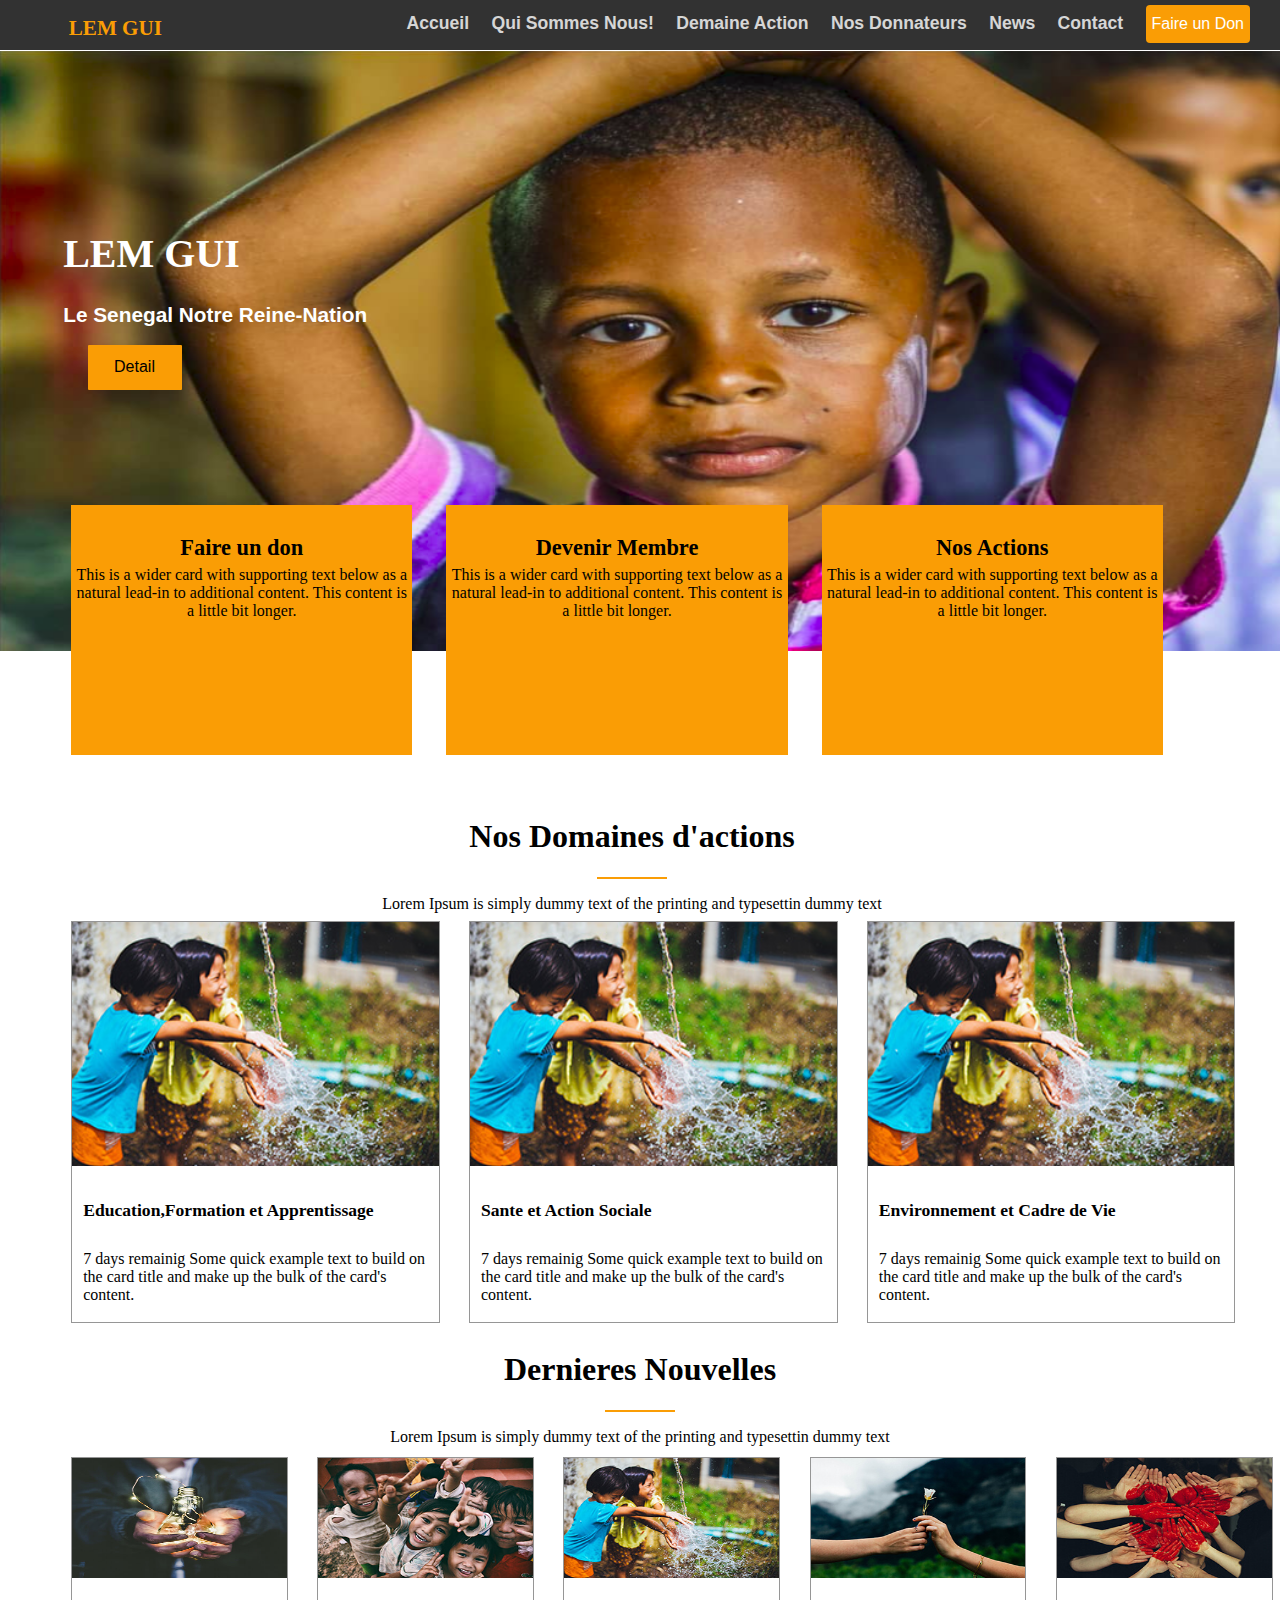
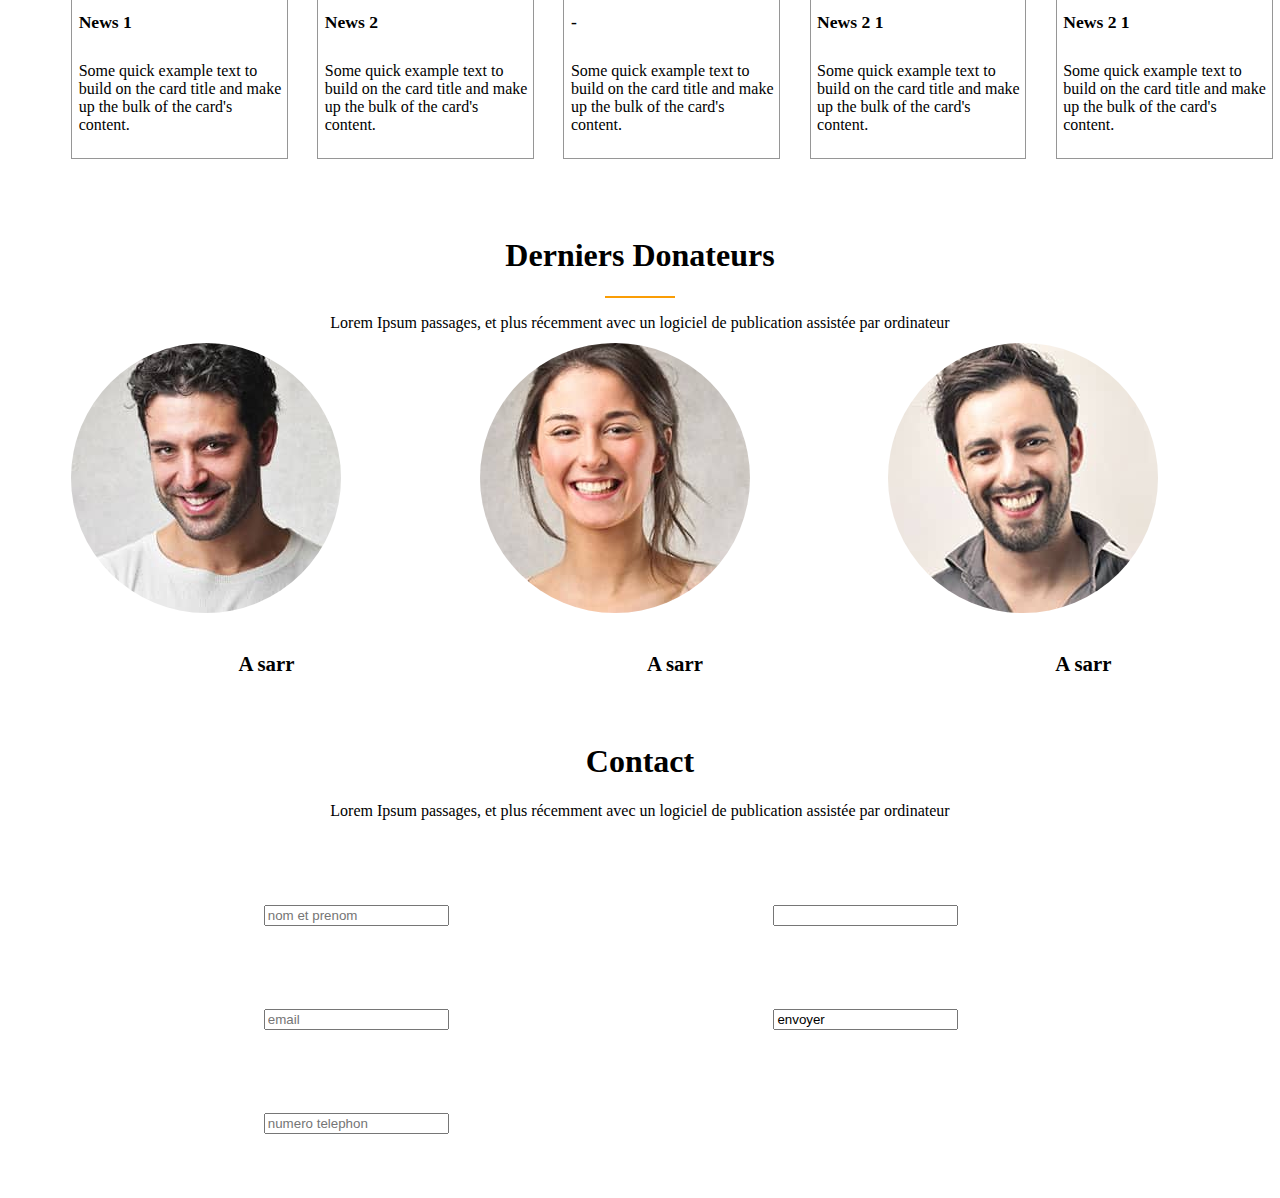
==== index.html @ d09dd041 "php 1.0" ====
<!DOCTYPE html>
<html>
    <head>
        <title>mon prmier site</title>
        <meta charset="utf-8" />
        <!-- <meta name="viewport" content="width=device-width, initial-scale=1.0"/>
        <link rel="stylesheet" href="css/bootstrap.min.css"/>
        <script type="text/javascript" src="js/bootstrap.min.js"></script> -->
        <link rel="stylesheet" href="css/style.css"/>
        
    </head>
    <body>
        <div class="page">
                <header>
                 <nav>
                    <div class="lemgui">
                       <p>LEM GUI</p>
                    </div>
                    
                     <ul>
                        <li ><a  href="#">Accueil</a></li>
                        <li ><a  href="#">Qui Sommes Nous!</a></li>
                        <li ><a  href="#">Demaine Action</a></li>
                        <li ><a  href="#">Nos Donnateurs</a></li>
                        <li ><a  href="#">News</a></li>
                        <li ><a  href="#">Contact</a></li>
                    </ul>
                       <button class="don"><a href="#">Faire un Don</a></button> 
                    </nav>
                </header> 
                <div class="bannier">
                    <div class="description">
                    <h1>LEM GUI</h1>
                    <h2>Le Senegal Notre Reine-Nation</h2>
                    <button class="detail"><a href="#">Detail</a></button>  
                    </div>
                    
                    <img src="image/fd.png" alt="image" width="102%" height="600px">
                    
                <div class="para">
                <div class="paragraphe1">
                    <h4>Faire un don</h4>
                    <p>This is a wider card with supporting text below as a natural lead-in to additional content. This content is a little bit longer.</p>
                </div>
                <div class="paragraphe2">
                    <h4>Devenir Membre</h4>
                    <p>This is a wider card with supporting text below as a natural lead-in to additional content. This content is a little bit longer.</p>
                </div>
                <div class="paragraphe3">
                    <h4>Nos Actions</h4>
                    <p>This is a wider card with supporting text below as a natural lead-in to additional content. This content is a little bit longer.</p>
                </div>
                </div>
                <div class="domaine">
                 <h4>Nos Domaines d'actions</h4>  
                 <div class="ligne"></div> 
                 <p>Lorem Ipsum is simply dummy text of the printing and typesettin dummy text</p>
                </div>
  </div> 
              <div class="section1">
                <section>
                    <article>
                      <img src="image/enfant.jpg" alt="img"  width="100%"; /> 
                     <a href="#"><h5>Education,Formation et Apprentissage</h5></a>
                      <p>7 days remainig
Some quick example text to build on the card title and make up the bulk of the card's content.</p>
                    </article>
                    <article>
                      <img src="image/enfant.jpg" alt="img"  width="100%";/>  
                     <a href="#"><h5>Sante et Action Sociale</h5></a>
                      <p>7 days remainig
Some quick example text to build on the card title and make up the bulk of the card's content.</p>
                    </article>
                    <article>
                      <img src="image/enfant.jpg" alt="img"  width="100%";/> 
                      <a href="#"><h5>Environnement et Cadre de Vie</h5></a>
                      <p>7 days remainig
Some quick example text to build on the card title and make up the bulk of the card's content.</p> 
                    </article>

                </section>
                </div>
                <div class="nouvelle">
                 <h4>Dernieres Nouvelles</h4>  
                 <div class="ligne"></div> 
                 <p>Lorem Ipsum is simply dummy text of the printing and typesettin dummy text</p>
                </div>
                 <div class="section2">
                  <section>
                    <article class="news1">
                      <img src="image/lampe.jpg" alt="img" width="100%" height="40%"; /> 
                     <a href="#"><h5>News 1</h5></a>
                      <p>Some quick example text to build on the card title and make up the bulk of the card's content.</p>
                    </article>
                    <article class="news2">
                      <img src="image/enfants.jpg" alt="img" width="100%" height="40%";/>  
                     <a href="#"><h5>News 2</h5></a>
                      <p>Some quick example text to build on the card title and make up the bulk of the card's content.</p>
                    </article>
                    <article class="news3">
                      <img src="image/enfant.jpg" alt="img" width="100%" height="40%";/> 
                      <h5>-</h5>
                      <p>Some quick example text to build on the card title and make up the bulk of the card's content.</p> 
                    
                    </article>
                      <article class="news6">
                      <img src="image/fleur.jpg" alt="img" width="100%" height="40%";/>
                      <h5>News 2 1</h5>  
                     <p>Some quick example text to build on the card title and make up the bulk of the card's content.</p>
                    </article>
                       <article class="news6">
                      <img src="image/mainrouge.jpg" alt="img" width="100%" height="40%";/>
                      <h5>News 2 1</h5>  
                     <p>Some quick example text to build on the card title and make up the bulk of the card's content.</p>
                    </article>

                </section></div>
              <div class="donnateur">
                 <h4>Derniers Donateurs</h4>  
                 <div class="ligne"></div> 
                 <p>Lorem Ipsum passages, et plus récemment avec un logiciel de publication assistée par ordinateur</p>
                </div>
                     <div class="section3">
                <section>
                    <article>
                      <img src="image/1.jpg" alt="img" ; /> 
                      <h5>A sarr</h5>
                    </article>
                    <article>
                      <img src="image/2.jpg" alt="img" ;/>  
                       <h5>A sarr</h5>
                    </article>
                    <article>
                      <img src="image/3.jpg" alt="img" ;/> 
                       <h5>A sarr</h5>
                    </article>

                </section>
                </div>
                <div class="contact">
                 <h4>Contact</h4>  
                 <p>Lorem Ipsum passages, et plus récemment avec un logiciel de publication assistée par ordinateur</p>
                </div>
                <div class="formulaire">
                    <form method="post" action="#">
                       
                           <table> <tr>
                                <td><input type="text" name="nom-prenom" placeholder="nom et prenom"></td></tr>
                                <tr><td><input type="text" name="email" placeholder="email"></td></tr>
                                <tr><td><input type="text" name="tel" placeholder="numero telephon"></td></tr></table>
                           <table>
                            <tr><td><input type="text-area" name="txt" ></td></tr>
                                <tr><td><input type="text" value="envoyer"></td></tr>
                            </table> 
                        
                    </form>
                </div>
            </div>

        
        
    </body>
</html>
---- css/style.css ----
.page{

    margin: auto;

}
header{
    background: #323232;
    border-bottom: 2px solid white;
    height:50px;
    /*position:relative;*/
    position: absolute;
    top: 0px;
    right:0px;
    left: 0px;
   
}
nav{
    position: relative;
    top:-5px;
    right:30px;
    text-align:right;
    font-size:1.1em;
}
nav .lemgui{
    position:absolute;
    left:-5%;
    color: #FA9D05;
    display: inline-block;
    font-weight: bold;
    font-size:1.2em; 
    width: 20%;
}

nav ul{
    display: inline-block;
    text-align: right;
}
nav button{
    background: #FA9D05;
    display: inline-block;
    height: 38px;
    border: none;
    border-radius:4px 4px 4px 4px;
  /*  position: relative;
    bottom:4px;*/
}
nav button  a{
   color: black;
    text-decoration: none;
    color: white;
    font-size:1.2em;
}
nav ul li{
    display: inline-block;
    margin-right:18px;
    font-weight: bold; 
    font-family: Helvetica,sans-serif,Arial;
}
nav ul li a{

color: white;
text-decoration: none;
opacity: 0.8;

}
nav ul li a:hover{
    color: white;
    text-decoration: none;
    background-color: black;
    }
 a{
    color: black;
    text-decoration: none;
}
  .bannier{
    position:relative;
    left:-8px;
    top:43px;
    }
  .bannier .description{
  /*    background: url('../image/fond.jpg') no-repeat;*/
  position:absolute;
  top:15%;
  left:5%;
  }  
   .bannier .description h1{
   color:white;
   font-weight:bold;
   font-family:cursive;
   font-size:2.5em;
   }
.bannier .description h2{
   color:white;
  /* font-weight:bold;*/
   font-family:Noto Sans, sans-serif;
   font-size:1.3em;
   }
   .bannier button{
    width:94px;
    height:45px;
    background-color:#FA9D05;
    position:relative;
    left:8%;
    
    border: none;
    border-radius:1px;
   }
   .bannier button a{
    font-size:1.2em;
      text-decoration: none;
      color:black;
   }
.bannier .para {
    position:relative;
    top:-150px;
    text-align:center;
}
.bannier .para .paragraphe1,.bannier .para .paragraphe2,.bannier .para .paragraphe3{
 display: inline-block;
 width:27%;
 height:250px;
 background-color: #FA9D05;
 margin-right:30px;
}
.bannier .para h4{
    font-size:1.4em;
    font-family:cursive;
}
.bannier .para p{
    padding: 5px;
    margin-top:-30px;
}
.domaine h4{
    text-align:center;
    position:relative;
    top:-130px;
    font-size:2em;
    font-weight:bold;
    font-family:cursive;
}
.domaine .ligne{
    margin:auto;
     position:relative;
    top:-150px;
    width:70px;
    height:2px;
    background-color: #FA9D05;
}
.domaine p{
    text-align:center;
    position:relative;
    top:-150px;
}
.section1 section article{
 display: inline-block;
 width:29%;
 height:400px;
 position:relative;
 left:5%;
 top:-115px;
 margin-right:2%;
 border:solid 1px #969696;
}
section article h5{
 margin-left:3%;
 font-size:1.1em;
 font-family:cursive;
}
section article p{
 margin-left:3%;
}
.nouvelle h4{
    text-align:center;
    position:relative;
    top:-130px;
    font-size:2em;
    font-weight:bold;
    font-family:cursive;
}
.nouvelle .ligne{
    margin:auto;
     position:relative;
    top:-150px;
    width:70px;
    height:2px;
    background-color: #FA9D05;
}
.nouvelle p{
    text-align:center;
    position:relative;
    top:-150px;
}

.section2 section article {
 display: inline-block;
 width:17%;
 height:300px;
position:relative;
 left:5%;
 top:-155px;
 margin-right:2%;
 margin-bottom: 10px;
 border:solid 1px #969696;

}
.donnateur h4{
    text-align:center;
    position:relative;
    top:-130px;
    font-size:2em;
    font-weight:bold;
    font-family:cursive;
}
.donnateur .ligne{
    margin:auto;
     position:relative;
    top:-150px;
    width:70px;
    height:2px;
    background-color: #FA9D05;
}
.donnateur p{
    text-align:center;
    position:relative;
    top:-150px;
}
.section3 section article {
 display: inline-block;
 width:30%;
 height:200px;
position:relative;
 left:5%;
 top:-155px;
 margin-right:2%;
 margin-bottom: 10px;
 border-radius:170px;
}
.section3 section article img{
    border-radius:170px;
    
}
.section3 section article h5{
    text-align: center;
    font-size: 1.3em;
}
.contact h4{
    text-align:center;
    position:relative;
    top:-130px;
    font-size:2em;
    font-weight:bold;
    font-family:cursive;
}

.contact p{
    text-align:center;
    position:relative;
    top:-150px;
}
.formulaire form table {
display: inline-block;
 width:40%;
 height:200px;
 position:relative;
    top:-130px;
    left:20%;
}
.formulaire form table td{
    width:40%;
    height:100px;
    font-size: 2em;
}
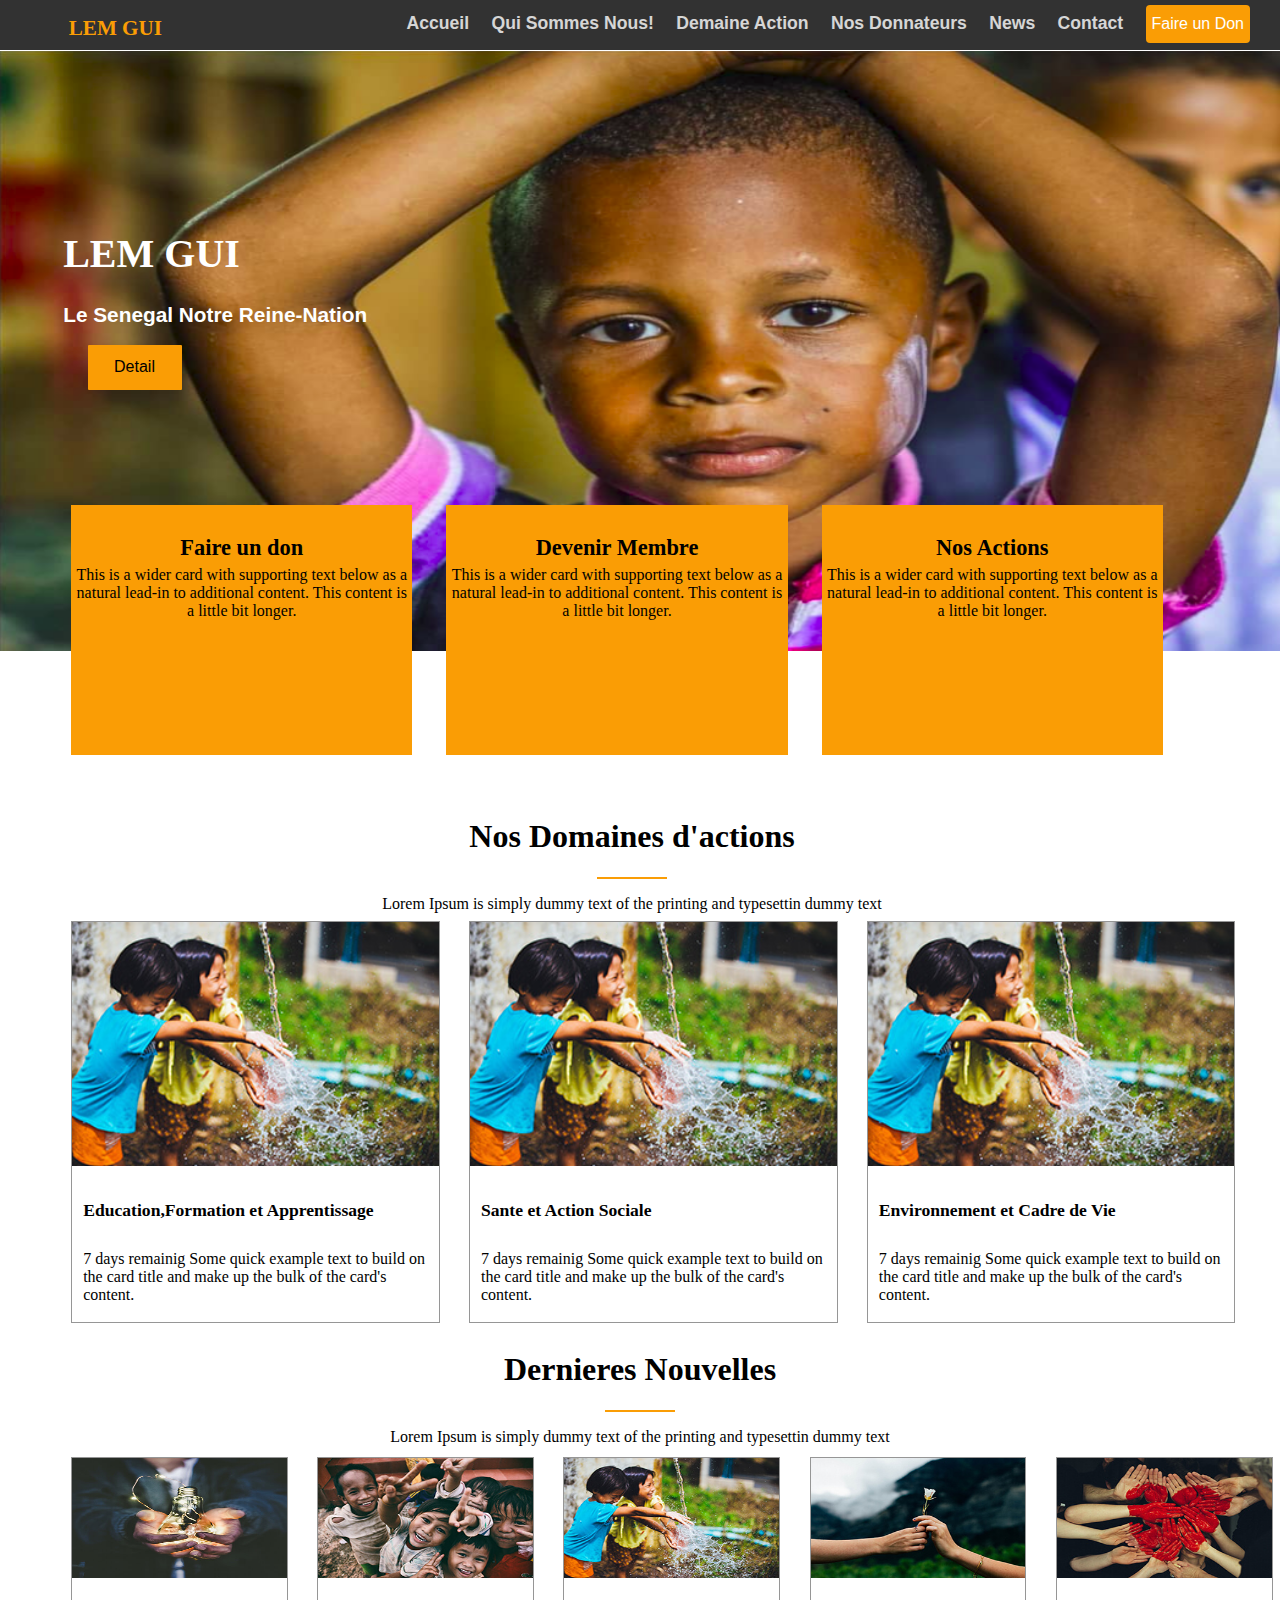
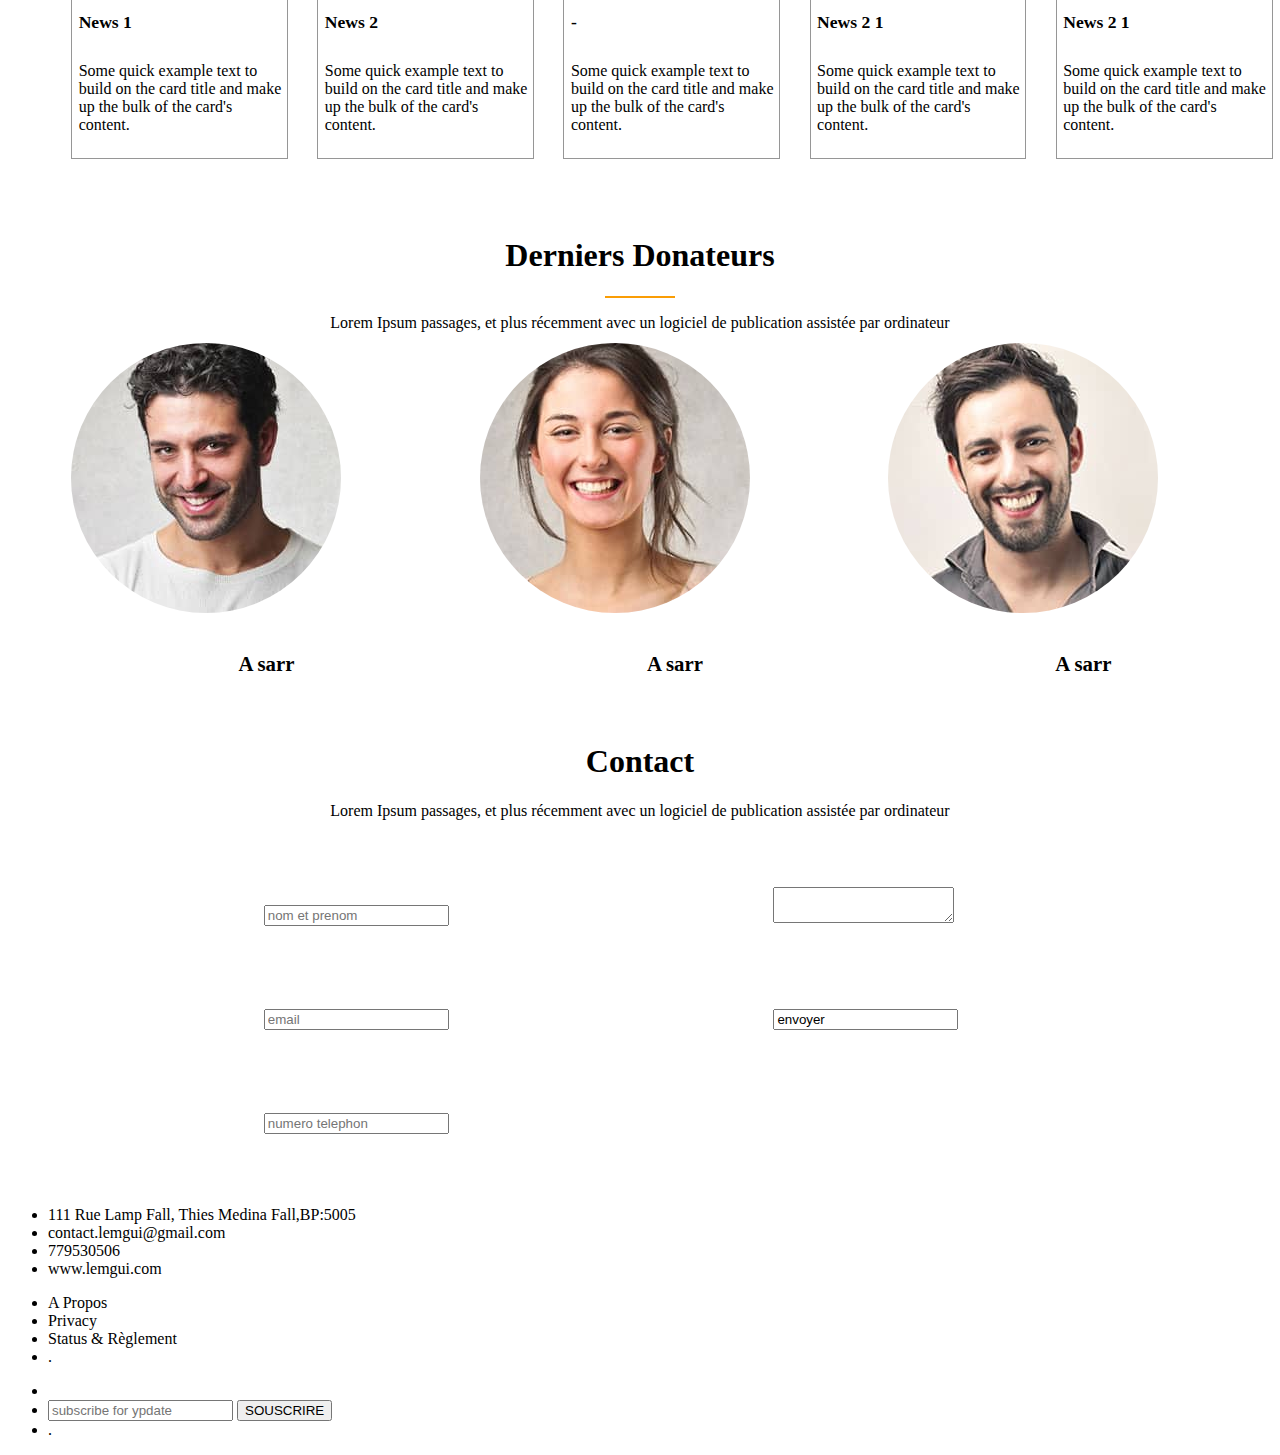
==== commit 76d10a2b: "responsive1.0" ====
--- a/index.html
+++ b/index.html
@@ -6,7 +6,8 @@
         <!-- <meta name="viewport" content="width=device-width, initial-scale=1.0"/>
         <link rel="stylesheet" href="css/bootstrap.min.css"/>
         <script type="text/javascript" src="js/bootstrap.min.js"></script> -->
-        <link rel="stylesheet" href="css/style.css"/>
+        <link rel="stylesheet" media="screen and (min-width:1000px)" href="css/style.css"/>
+        <link rel="stylesheet" media="screen and (min-width:600px) and (max-width:999px) " href="css/styleTablette.css"/>
         
     </head>
     <body>
@@ -149,12 +150,37 @@
                                 <tr><td><input type="text" name="email" placeholder="email"></td></tr>
                                 <tr><td><input type="text" name="tel" placeholder="numero telephon"></td></tr></table>
                            <table>
-                            <tr><td><input type="text-area" name="txt" ></td></tr>
+                            <tr><td><textarea name="txt" ></textarea></td></tr>
                                 <tr><td><input type="text" value="envoyer"></td></tr>
                             </table> 
                         
                     </form>
                 </div>
+                <footer>
+                  <p>
+                    <ul>
+                      <li>111 Rue Lamp Fall, Thies Medina Fall,BP:5005</li>
+                      <li>contact.lemgui@gmail.com</li>
+                      <li>779530506</li>
+                      <li>www.lemgui.com</li>
+                    </ul>
+                    <ul>
+                   
+                      <li>A Propos</li>
+                      <li>Privacy</li>
+                      <li>Status & Règlement</li>
+                      <li>.</li>
+                    
+                    </ul>
+                    <ul>
+                      <li></li>
+                      <li><form method="POST" action="#" >
+                        <input type="text" name="subscribe" placeholder="subscribe for ypdate" />
+                        <button type="submit">SOUSCRIRE</button>
+                      </form></li><li>.</li>
+                    </ul>
+                  </p>
+                </footer>
             </div>
 
         
--- a/css/styleTablette.css
+++ b/css/styleTablette.css
@@ -0,0 +1,321 @@
+
+    header{
+        background: #323232;
+        border-bottom: 2px solid white;
+        height:150px;
+        /*position:relative;*/
+        position: absolute;
+        top: 0%;
+        right:0%;
+        left: 0%;
+       
+    }
+
+.page{
+
+    margin: auto;
+
+}
+
+nav{
+    position: relative;
+    top:-1%;
+    right:2%;
+    text-align:right;
+    font-size:0.9em;
+}
+nav .lemgui{
+    position:absolute;
+    left:-3%;
+    color: #FA9D05;
+    display: inline-block;
+    font-weight: bold;
+    font-size:1em; 
+    width: 15%;
+}
+
+nav ul{
+    display: inline-block;
+    text-align: right;
+}
+nav button{
+    background: #FA9D05;
+    display: inline-block;
+    height: 28px;
+    border: none;
+    border-radius:4px 4px 4px 4px;
+  /*  position: relative;
+    bottom:4px;*/
+}
+nav button  a{
+   color: black;
+    text-decoration: none;
+    color: white;
+    font-size:1em;
+}
+nav ul li{
+    display: inline-block;
+    margin-right:8px;
+    font-weight: bold; 
+    font-family: Helvetica,sans-serif,Arial;
+}
+nav ul li a{
+
+color: white;
+text-decoration: none;
+opacity: 0.8;
+
+}
+nav ul li a:hover{
+    color: white;
+    text-decoration: none;
+    background-color: black;
+    }
+ a{
+    color: black;
+    text-decoration: none;
+}
+  .bannier{
+    position:relative;
+    left:-5px;
+    top:23px;
+    }
+  .bannier .description{
+  /*    background: url('../image/fond.jpg') no-repeat;*/
+  position:absolute;
+  top:8%;
+  left:2%;
+  }  
+   .bannier .description h1{
+   color:white;
+   font-weight:bold;
+   font-family:cursive;
+   font-size:1.3em;
+   }
+.bannier .description h2{
+   color:white;
+  /* font-weight:bold;*/
+   font-family:Noto Sans, sans-serif;
+   font-size:1em;
+   }
+   .bannier button{
+    width:64px;
+    height:35px;
+    background-color:#FA9D05;
+    position:relative;
+    left:5%;
+    
+    border: none;
+    border-radius:1px;
+   }
+   .bannier button a{
+    font-size:1em;
+      text-decoration: none;
+      color:black;
+   }
+.bannier .para {
+    position:relative;
+    top:-150px;
+    text-align:center;
+}
+.bannier .para .paragraphe1,.bannier .para .paragraphe2,.bannier .para .paragraphe3{
+ display: inline-block;
+ width:30%;
+ height:180px;
+ background-color: #FA9D05;
+ margin-right:15px;
+}
+.bannier .para h4{
+    font-size:1em;
+    font-family:cursive;
+}
+.bannier .para p{
+    padding: 2px;
+    margin-top:-10px;
+}
+.domaine h4{
+    text-align:center;
+    position:relative;
+    top:-130px;
+    font-size:1.2em;
+    font-weight:bold;
+    font-family:cursive;
+}
+.domaine .ligne{
+    margin:auto;
+     position:relative;
+    top:-150px;
+    width:40px;
+    height:0px;
+    background-color: #FA9D05;
+}
+.domaine p{
+    text-align:center;
+    position:relative;
+    top:-150px;
+}
+.section1 section article{
+ display: inline-block;
+ width:40%;
+ height:50%;
+ position:relative;
+ left:5%;
+ top:-95px;
+ margin-right:1%;
+ border:solid 1px #969696;
+}
+section article h5{
+ margin-left:1%;
+ font-size:1em;
+ font-family:cursive;
+}
+section article p{
+ margin-left:1%;
+}
+.nouvelle h4{
+    text-align:center;
+    position:relative;
+    top:-100px;
+    font-size:1em;
+    font-weight:bold;
+    font-family:cursive;
+}
+.nouvelle .ligne{
+    margin:auto;
+     position:relative;
+    top:-100px;
+    width:40px;
+    height:0px;
+    background-color: #FA9D05;
+}
+.nouvelle p{
+    text-align:center;
+    position:relative;
+    top:-100px;
+}
+
+.section2 section article {
+ display: inline-block;
+ width:40%;
+ height:20%;
+position:relative;
+ left:5%;
+ top:-100px;
+ margin-right:1%;
+ margin-bottom: 1%;
+ border:solid 1px #969696;
+
+}
+.donnateur h4{
+    text-align:center;
+    position:relative;
+    top:-100px;
+    font-size:1em;
+    font-weight:bold;
+    font-family:cursive;
+}
+.donnateur .ligne{
+    margin:auto;
+     position:relative;
+    top:-100px;
+    width:40px;
+    height:0px;
+    background-color: #FA9D05;
+}
+.donnateur p{
+    text-align:center;
+    position:relative;
+    top:-100px;
+}
+.section3 section article {
+ display: inline-block;
+ width:40%;
+ /* height:100px; */
+position:relative;
+ left:5%;
+ top:-105px;
+ margin-right:1%;
+ margin-bottom: 05px;
+ border-radius:100px;
+}
+.section3 section article img{
+    border-radius:150px;
+    
+}
+.section3 section article h5{
+    text-align: center;
+    font-size: 1em;
+}
+.contact h4{
+    text-align:center;
+    position:relative;
+    top:-100px;
+    font-size:1em;
+    font-weight:bold;
+    font-family:cursive;
+}
+
+.contact p{
+    text-align:center;
+    position:relative;
+    top:-100px;
+}
+form table tr{
+    /* display: inline-block; */
+    position: relative;
+    top:-100px;
+     left: 16%; 
+    width:35%;
+    margin: auto;
+    
+    }
+form table tr td input{
+    width: 150%;
+    height:44px;
+    margin-bottom: 25px;
+    font-size: 1em;
+    }
+    form table tr td textarea{
+        width: 190%;
+        height:145px;
+        font-size: 1.3em;
+        }
+        form table  button{
+           background-color: #FA9D05;
+           width: 1100px;
+           height: 40px;
+           font-size: 1em;
+        }
+        form table tr td input:hover,form table tr td textarea:hover{
+            border: solid 1px #FA9D05;
+        }
+        form table tr td button:hover{
+            border: solid 1px #FA9D05;
+            background-color: #dA9a05;
+        }
+        footer{
+            height: 350px;
+            background-color:  #323232;
+        }
+        footer  ul{
+            display: inline-block;
+            width: 40%;
+            position: relative;
+            left: 15%;
+            top: 50px;
+            color: white;
+        }
+        footer  ul li{
+            margin-bottom: 5px;
+            list-style: none;
+        }
+        footer input{
+            width: 158px;
+            height: 20px;
+        }
+        footer button{
+            margin-top: 1%;
+            width: 88px;
+            height: 50px;
+            background-color: rgb(99, 238, 99);
+        }
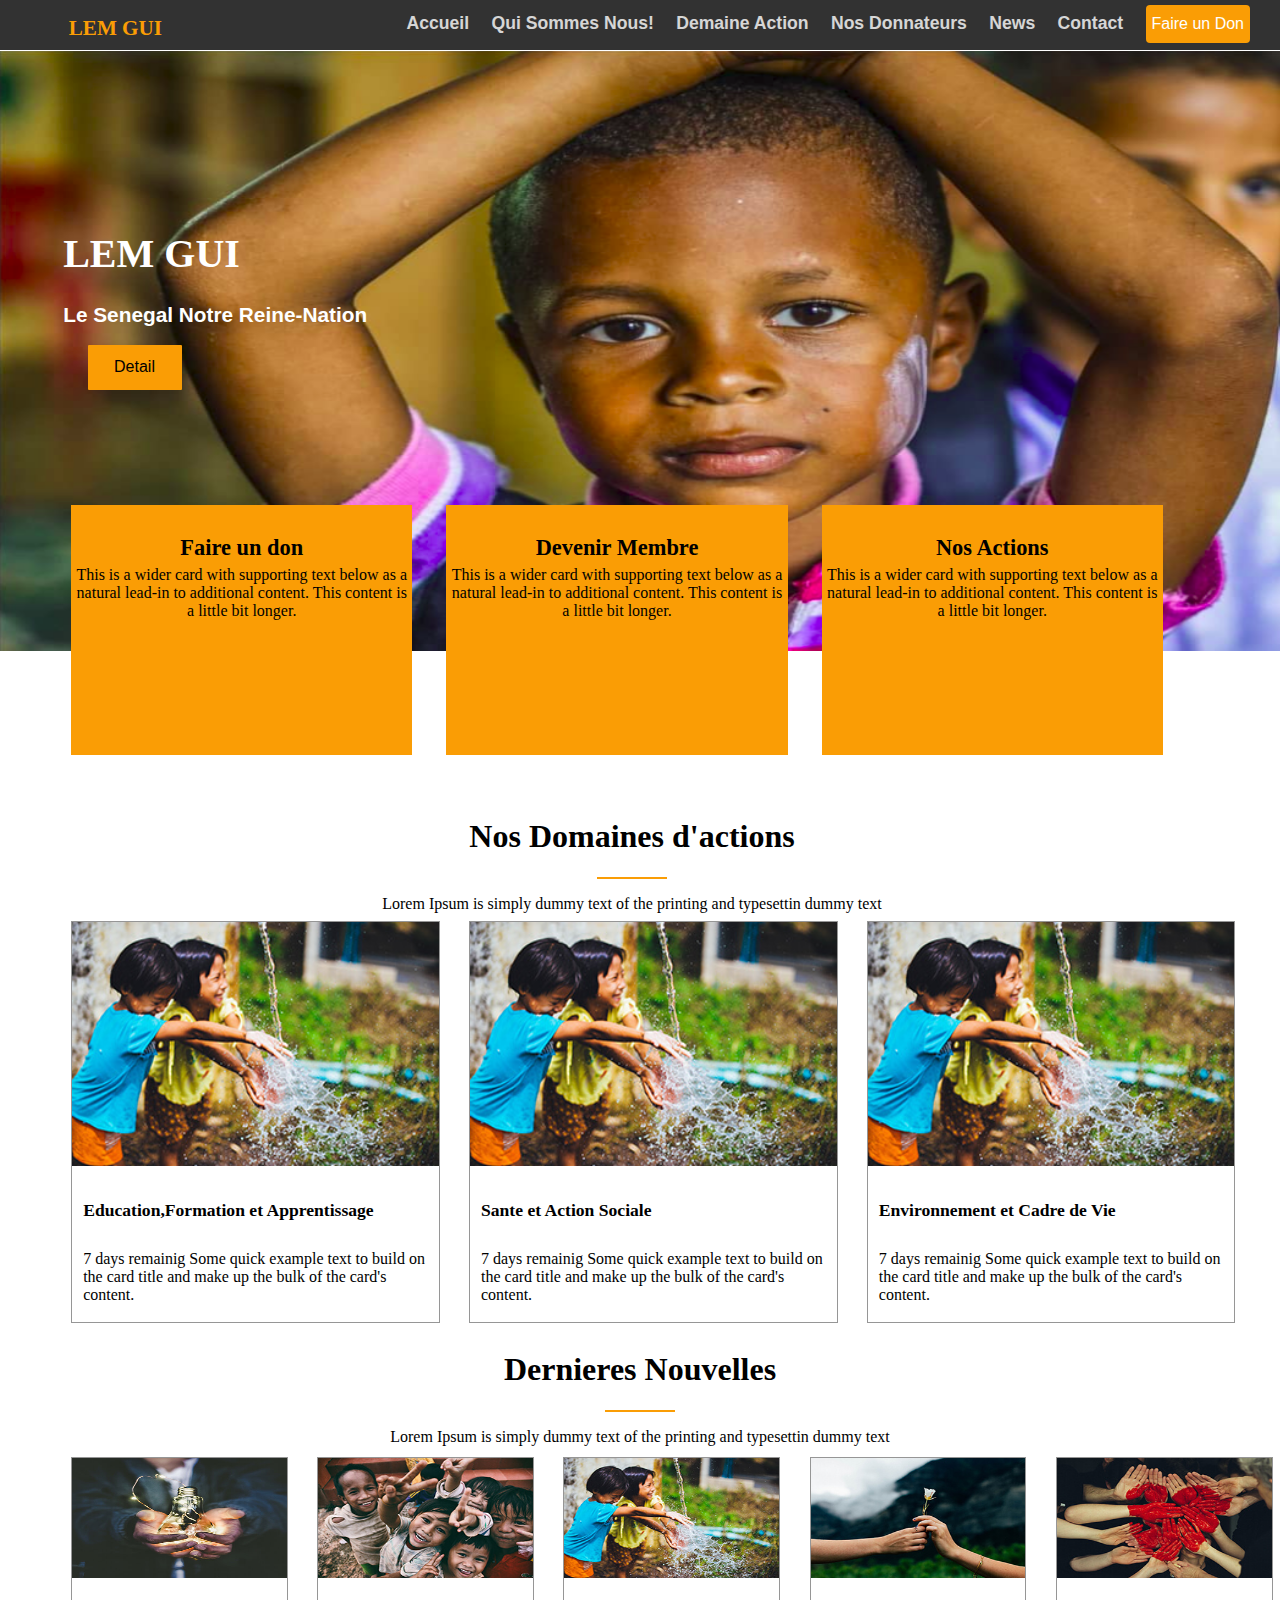
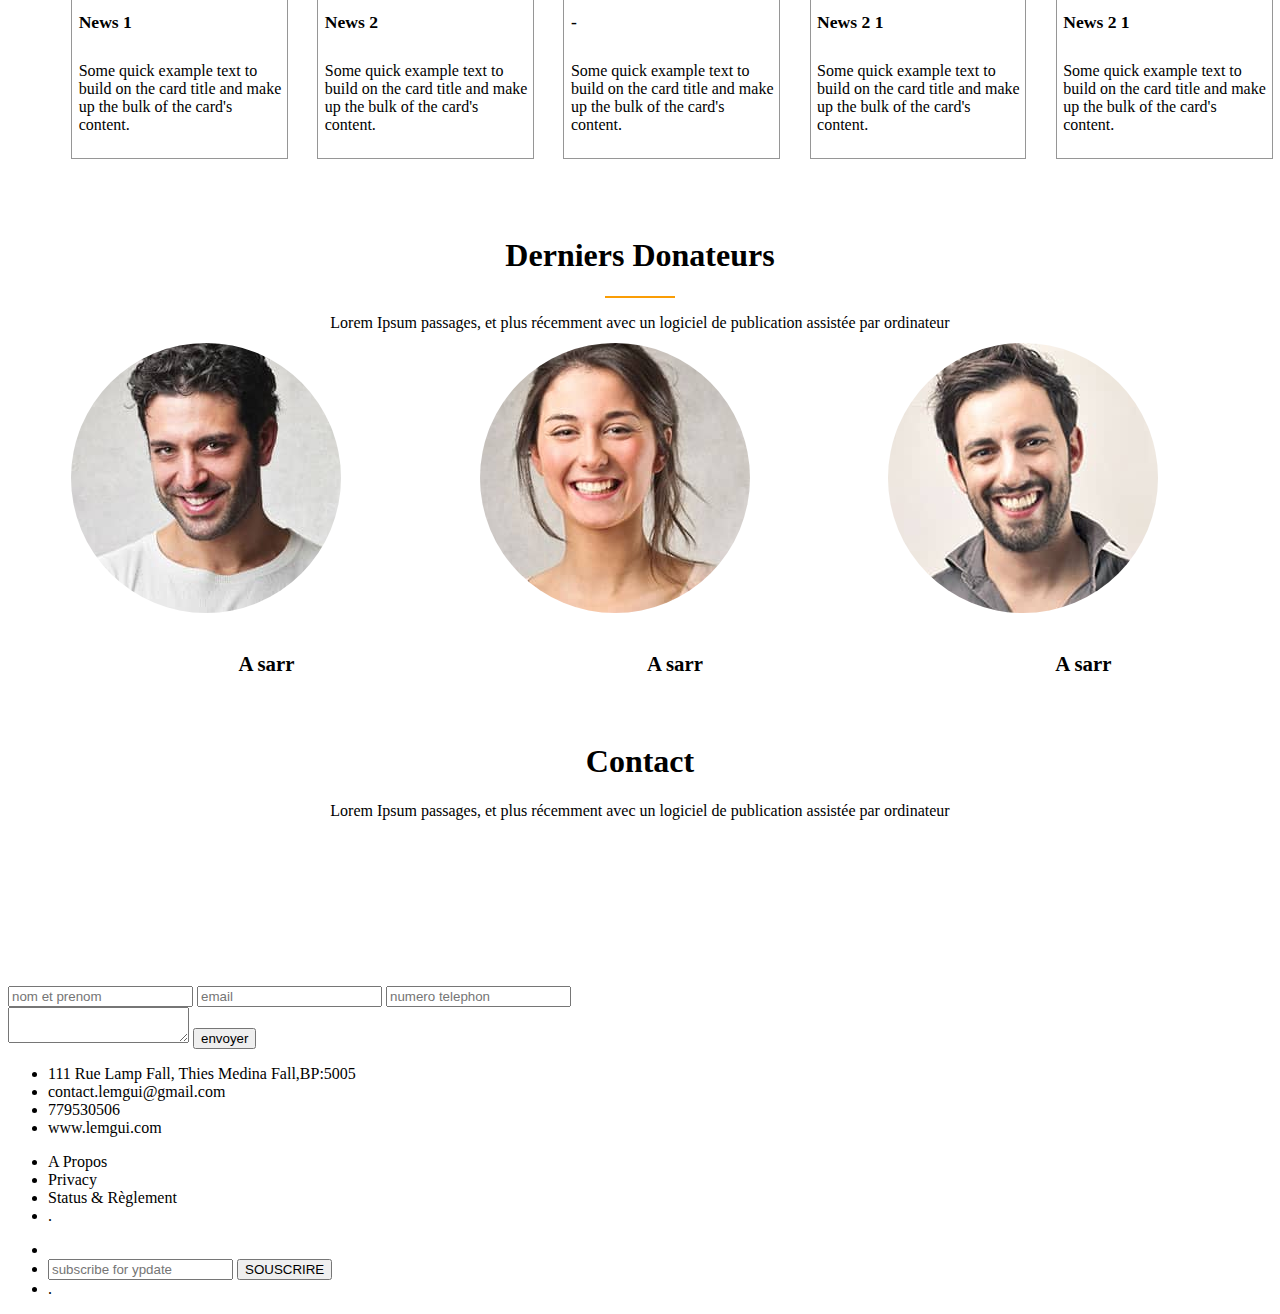
==== commit e58dc310: "responsive 1.1" ====
--- a/index.html
+++ b/index.html
@@ -6,8 +6,9 @@
         <!-- <meta name="viewport" content="width=device-width, initial-scale=1.0"/>
         <link rel="stylesheet" href="css/bootstrap.min.css"/>
         <script type="text/javascript" src="js/bootstrap.min.js"></script> -->
-        <link rel="stylesheet" media="screen and (min-width:1000px)" href="css/style.css"/>
-        <link rel="stylesheet" media="screen and (min-width:600px) and (max-width:999px) " href="css/styleTablette.css"/>
+        <link rel="stylesheet" media="screen and (min-width:1150px)" href="css/style.css"/>
+        <link rel="stylesheet" media="screen and (min-width:600px) and (max-width:1150px) " href="css/styleTablette.css"/>
+        <link rel="stylesheet" media="screen and (max-width:600px) " href="css/stylephone.css"/>
         
     </head>
     <body>
@@ -145,14 +146,16 @@
                 <div class="formulaire">
                     <form method="post" action="#">
                        
-                           <table> <tr>
-                                <td><input type="text" name="nom-prenom" placeholder="nom et prenom"></td></tr>
-                                <tr><td><input type="text" name="email" placeholder="email"></td></tr>
-                                <tr><td><input type="text" name="tel" placeholder="numero telephon"></td></tr></table>
-                           <table>
-                            <tr><td><textarea name="txt" ></textarea></td></tr>
-                                <tr><td><input type="text" value="envoyer"></td></tr>
-                            </table> 
+  
+                             <div class="partie1">
+                                <input type="text" name="nom-prenom" placeholder="nom et prenom">
+                                <input type="text" name="email" placeholder="email">
+                                <input type="text" name="tel" placeholder="numero telephon">
+                              </div> 
+                              <div class="partie2">
+                                <textarea name="txt" ></textarea>
+                                <input type="submit" value="envoyer">
+                              </div>
                         
                     </form>
                 </div>
--- a/css/styleTablette.css
+++ b/css/styleTablette.css
@@ -2,48 +2,43 @@
     header{
         background: #323232;
         border-bottom: 2px solid white;
-        height:150px;
-        /*position:relative;*/
-        position: absolute;
-        top: 0%;
-        right:0%;
-        left: 0%;
+        height:40%;
+        margin-bottom:-3.5%;
+   
        
     }
 
-.page{
-
-    margin: auto;
-
-}
-
 nav{
-    position: relative;
+    /* position: relative;
     top:-1%;
-    right:2%;
+    right:2%; */
     text-align:right;
     font-size:0.9em;
+   
 }
 nav .lemgui{
-    position:absolute;
-    left:-3%;
+    position:relative;
+    /* right:2%;  */
     color: #FA9D05;
     display: inline-block;
     font-weight: bold;
-    font-size:1em; 
-    width: 15%;
+    /* width: 13%; */
+
 }
 
 nav ul{
     display: inline-block;
     text-align: right;
+    margin-right: 2px;
 }
 nav button{
     background: #FA9D05;
     display: inline-block;
-    height: 28px;
+    height: 25px;
     border: none;
-    border-radius:4px 4px 4px 4px;
+    border-radius:2px 2px 2px 2px;
+    margin-bottom: 2px;
+    margin-right: 2px;
   /*  position: relative;
     bottom:4px;*/
 }
@@ -55,7 +50,6 @@
 }
 nav ul li{
     display: inline-block;
-    margin-right:8px;
     font-weight: bold; 
     font-family: Helvetica,sans-serif,Arial;
 }
@@ -260,39 +254,35 @@
     position:relative;
     top:-100px;
 }
-form table tr{
-    /* display: inline-block; */
-    position: relative;
-    top:-100px;
-     left: 16%; 
-    width:35%;
-    margin: auto;
+.formulaire form  {
+    margin-top: 5%;
+     margin-right:5%;
+     margin-left:5%; 
+ }
+ form  .partie1,   form .partie2{
+     display: inline-block;
+     width:45%;
+     margin-right:3%;
+     padding-top:0px;
+ }
+
+ form  .partie1 input{
+     width: 100%;
+     height: 35px;
+     margin-bottom:25px;
     
-    }
-form table tr td input{
-    width: 150%;
-    height:44px;
-    margin-bottom: 25px;
-    font-size: 1em;
-    }
-    form table tr td textarea{
-        width: 190%;
-        height:145px;
-        font-size: 1.3em;
-        }
-        form table  button{
-           background-color: #FA9D05;
-           width: 1100px;
-           height: 40px;
-           font-size: 1em;
-        }
-        form table tr td input:hover,form table tr td textarea:hover{
-            border: solid 1px #FA9D05;
-        }
-        form table tr td button:hover{
-            border: solid 1px #FA9D05;
-            background-color: #dA9a05;
-        }
+ }
+ form  .partie2 textarea{
+     width: 100%;
+     height: 135px;
+     margin-bottom:15px;
+    
+ }
+ form  .partie2 input{
+     width: 100%;
+     height: 45px;
+     background-color:#ff9494;
+ }
         footer{
             height: 350px;
             background-color:  #323232;
@@ -310,12 +300,14 @@
             list-style: none;
         }
         footer input{
-            width: 158px;
+            width: 50%;
             height: 20px;
+            margin-bottom:2%;
         }
         footer button{
             margin-top: 1%;
-            width: 88px;
+            width: 50%;
+            margin-bottom:2%;
             height: 50px;
             background-color: rgb(99, 238, 99);
         }
--- a/css/stylephone.css
+++ b/css/stylephone.css
@@ -0,0 +1,315 @@
+
+    header{
+        background: #323232;
+        border-bottom: 2px solid white;
+        height:40%;
+        margin-bottom:-3.5%;
+   
+       
+    }
+
+nav{
+    /* position: relative;
+    top:-1%;
+    right:2%; */
+    text-align:right;
+    font-size:0.9em;
+   
+}
+nav .lemgui{
+    position: relative;
+    right:2%; 
+    font-size:12px;
+    color: #FA9D05;
+    display: inline-block;
+    font-weight: bold;
+    /* width: 13%; */
+
+}
+
+nav ul{
+    display: inline-block;
+    text-align: right;
+    margin-right: 2px;
+}
+nav button{
+    background: #FA9D05;
+    display: inline-block;
+    height: 25px;
+    border: none;
+    border-radius:2px 2px 2px 2px;
+    margin-bottom: 2px;
+    margin-right: 2px;
+  /*  position: relative;
+    bottom:4px;*/
+}
+nav button  a{
+   color: black;
+    text-decoration: none;
+    color: white;
+    font-size:1em;
+}
+nav ul li{
+    display: inline-block;
+    font-weight: bold; 
+    font-family: Helvetica,sans-serif,Arial;
+}
+nav ul li a{
+
+color: white;
+text-decoration: none;
+opacity: 0.8;
+
+}
+nav ul li a:hover{
+    color: white;
+    text-decoration: none;
+    background-color: black;
+    }
+ a{
+    color: black;
+    text-decoration: none;
+}
+  .bannier{
+    position:relative;
+    left:-5px;
+    top:23px;
+    }
+  .bannier .description{
+  /*    background: url('../image/fond.jpg') no-repeat;*/
+  position:absolute;
+  top:8%;
+  left:2%;
+  }  
+   .bannier .description h1{
+   color:white;
+   font-weight:bold;
+   font-family:cursive;
+   font-size:1.3em;
+   }
+.bannier .description h2{
+   color:white;
+  /* font-weight:bold;*/
+   font-family:Noto Sans, sans-serif;
+   font-size:1em;
+   }
+   .bannier button{
+    width:54px;
+    height:25px;
+    background-color:#FA9D05;
+    position:relative;
+    left:5%;
+    
+    border: none;
+    border-radius:1px;
+   }
+   .bannier button a{
+    font-size:1em;
+      text-decoration: none;
+      color:black;
+   }
+.bannier .para {
+    position:relative;
+    top:-310px;
+    text-align:center;
+}
+.bannier .para .paragraphe1,.bannier .para .paragraphe2,.bannier .para .paragraphe3{
+ display: inline-block;
+ width:70%;
+ height:20%;
+ background-color: #FA9D05;
+ margin-bottom:15px;
+}
+.bannier .para h4{
+    font-size:1em;
+    font-family:cursive;
+}
+.bannier .para p{
+    padding: 2px;
+    margin-top:-10px;
+}
+.domaine h4{
+    text-align:center;
+    position:relative;
+    top:-300px;
+    font-size:1em;
+    font-weight:bold;
+    font-family:cursive;
+}
+.domaine .ligne{
+    margin:auto;
+     position:relative;
+    top:-300px;
+    width:10px;
+    height:0px;
+    background-color: #FA9D05;
+}
+.domaine p{
+    text-align:center;
+    position:relative;
+    top:-300px;
+}
+.section1 section article{
+ display: inline-block;
+ width:90%;
+ height:50%;
+ position:relative;
+ left:5%;
+ top:-275px;;
+ margin-bottom:2%;
+ border:solid 1px #969696;
+}
+section article h5{
+ margin-left:1%;
+ font-size:1em;
+ font-family:cursive;
+}
+section article p{
+ margin-left:1%;
+}
+.nouvelle h4{
+    text-align:center;
+    position:relative;
+    top:-300px;
+    font-size:1em;
+    font-weight:bold;
+    font-family:cursive;
+}
+.nouvelle .ligne{
+    margin:auto;
+     position:relative;
+    top:-300px;
+    width:40px;
+    height:0px;
+    background-color: #FA9D05;
+}
+.nouvelle p{
+    text-align:center;
+    position:relative;
+    top:-300px;
+}
+
+.section2 section article {
+ display: inline-block;
+ width:90%;
+ height:20%;
+position:relative;
+ left:5%;
+ top:-300px;
+ margin-bottom: 1%;
+ border:solid 1px #969696;
+
+}
+.donnateur h4{
+    text-align:center;
+    position:relative;
+    top:-300px;
+    font-size:1em;
+    font-weight:bold;
+    font-family:cursive;
+}
+.donnateur .ligne{
+    margin:auto;
+     position:relative;
+    top:-300px;
+    width:40px;
+    height:0px;
+    background-color: #FA9D05;
+}
+.donnateur p{
+    text-align:center;
+    position:relative;
+    top:-300px;
+}
+.section3 section article {
+ display: inline-block;
+ width:90%;
+ /* height:100px; */
+position:relative;
+ top:-305px;
+ margin-right:1%;
+ margin-bottom: 05px;
+ border-radius:100px;
+}
+.section3 section article img{
+    border-radius:150px;
+}
+.section3 section article h5{
+    text-align: center;
+    font-size: 1em;
+}
+.contact h4{
+    text-align:center;
+    position:relative;
+    top:-300px;
+    font-size:1em;
+    font-weight:bold;
+    font-family:cursive;
+}
+
+.contact p{
+    text-align:center;
+    position:relative;
+    top:-300px;
+    
+}
+.formulaire form  {
+    /* margin-top:-5%;
+     margin-right:5%;
+     margin-left:5%;  */
+     position:relative;
+     top:-300px;
+     
+ }
+ form  .partie1,   form .partie2{
+     display: inline-block;
+     width:85%;
+     margin-right:3%;
+     padding-top:0px;
+ }
+
+ form  .partie1 input{
+     width: 100%;
+     height: 35px;
+     margin-bottom:25px;
+    
+ }
+ form  .partie2 textarea{
+     width: 100%;
+     height: 135px;
+     margin-bottom:15px;
+    
+ }
+ form  .partie2 input{
+     width: 100%;
+     height: 45px;
+     background-color:#ff9494;
+ }
+        footer{
+            height: 650px;
+            background-color:  #323232;
+        }
+        footer  ul{
+            display: inline-block;
+            width: 40%;
+            position: relative;
+            left: 15%;
+            top: 50px;
+            color: white;
+        }
+        footer  ul li{
+            margin-bottom: 5px;
+            list-style: none;
+        }
+        footer input{
+            width: 100%;
+            height: 20px;
+            margin-bottom:2%;
+        }
+        footer button{
+            margin-top: 1%;
+            width: 90%;
+            margin-bottom:2%;
+            height: 40px;
+            background-color: rgb(99, 238, 99);
+        }
